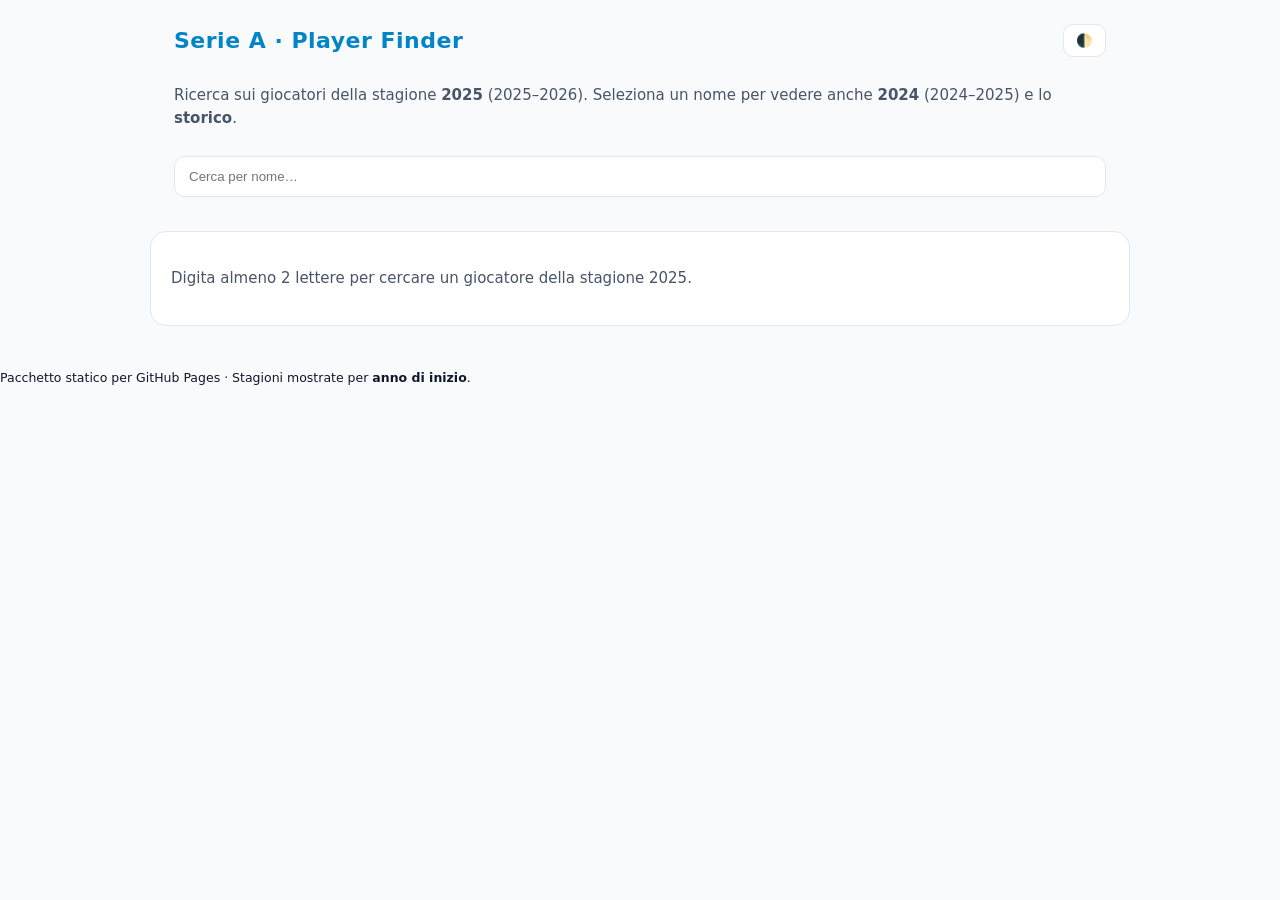
==== webapp.html @ d4aff144 "Add files via upload" ====
<!doctype html>
<html lang='it'>
<head>
  <meta charset='utf-8'/>
  <meta name='viewport' content='width=device-width,initial-scale=1'/>
  <title>Serie A · Player Finder (webapp)</title>
  <link rel='stylesheet' href='styles.css'/>
</head>
<body>
<header>
  <div class='topbar'>
    <h1>Serie A · Player Finder</h1>
    <button id='themeToggle' class='toggle' aria-label='Cambia tema'>🌓</button>
  </div>
  <p class='muted'>Ricerca sui giocatori della stagione <b>2025</b> (2025–2026). Seleziona un nome per vedere anche <b>2024</b> (2024–2025) e lo <b>storico</b>.</p>
  <input id='search' type='search' placeholder='Cerca per nome…' autocomplete='off'/>
  <ul id='suggestions' class='list'></ul>
</header>
<main id='content' class='card'>
  <p class='muted'>Digita almeno 2 lettere per cercare un giocatore della stagione 2025.</p>
</main>
<footer>
  <small>Pacchetto statico per GitHub Pages · Stagioni mostrate per <b>anno di inizio</b>.</small>
</footer>
<script src='app.js'></script>
</body>
</html>
---- styles.css ----
:root{
  --bg:#0b0f17;--card:#121827;--accent:#0ea5e9;--text:#e5e7eb;--muted:#94a3b8;
  --border:#1f2937;--badge:#0f172a;--good:#16a34a;--warn:#f59e0b;
}
/* Tema chiaro */
[data-theme="light"]{
  --bg:#f8fafc;--card:#ffffff;--accent:#0284c7;--text:#0f172a;--muted:#475569;
  --border:#e2e8f0;--badge:#f1f5f9;--good:#15803d;--warn:#b45309;
}
*{box-sizing:border-box}
body{
  margin:0;background:var(--bg);color:var(--text);
  font:15px/1.5 system-ui,-apple-system,Segoe UI,Roboto,Ubuntu,Cantarell,'Helvetica Neue',Arial,sans-serif;
  transition:background .2s,color .2s;
}
header{padding:24px;display:grid;gap:12px;max-width:980px;margin:0 auto}
.topbar{display:flex;align-items:center;justify-content:space-between}
h1{margin:0;font-size:22px;color:var(--accent);letter-spacing:.5px}
.muted{color:var(--muted)}
#search{
  width:100%;padding:12px 14px;border-radius:10px;border:1px solid var(--border);
  background:var(--card);color:var(--text)
}
.list{
  list-style:none;margin:0;padding:0;background:var(--card);border:1px solid var(--border);
  border-radius:10px;max-height:240px;overflow:auto;display:none
}
.list.show{display:block}
.list li{padding:10px 14px;cursor:pointer}
.list li:hover{background:#0f172a22}
.toggle{border:1px solid var(--border);background:var(--card);color:var(--text);border-radius:10px;padding:8px 12px;cursor:pointer}
main.card{
  max-width:980px;margin:10px auto 40px;padding:20px;background:var(--card);
  border:1px solid var(--border);border-radius:16px
}
.section{margin-top:18px}
.section h2{font-size:16px;margin:0 0 8px;color:var(--accent);display:flex;gap:8px;align-items:center;flex-wrap:wrap}
.grid{display:grid;grid-template-columns:repeat(auto-fit,minmax(180px,1fr));gap:10px}
.kv{background:#0f172a22;border:1px solid var(--border);border-radius:10px;padding:10px}
.kv .k{color:var(--muted);font-size:12px;text-transform:uppercase;letter-spacing:.8px}
.kv .v{font-size:16px;margin-top:4px}
.photo{display:flex;gap:16px;align-items:center;margin-top:10px}
.photo img{
  width:120px;height:120px;object-fit:cover;border-radius:12px;border:1px solid var(--border);background:var(--badge)
}
.badges{display:flex;gap:8px;flex-wrap:wrap}
.badge{display:inline-flex;align-items:center;gap:6px;padding:2px 8px;border-radius:12px;border:1px solid var(--border);background:var(--badge);font-size:12px}
.badge.good{color:var(--good);border-color:#14532d}
.badge.warn{color:var(--warn);border-color:#7c5200}
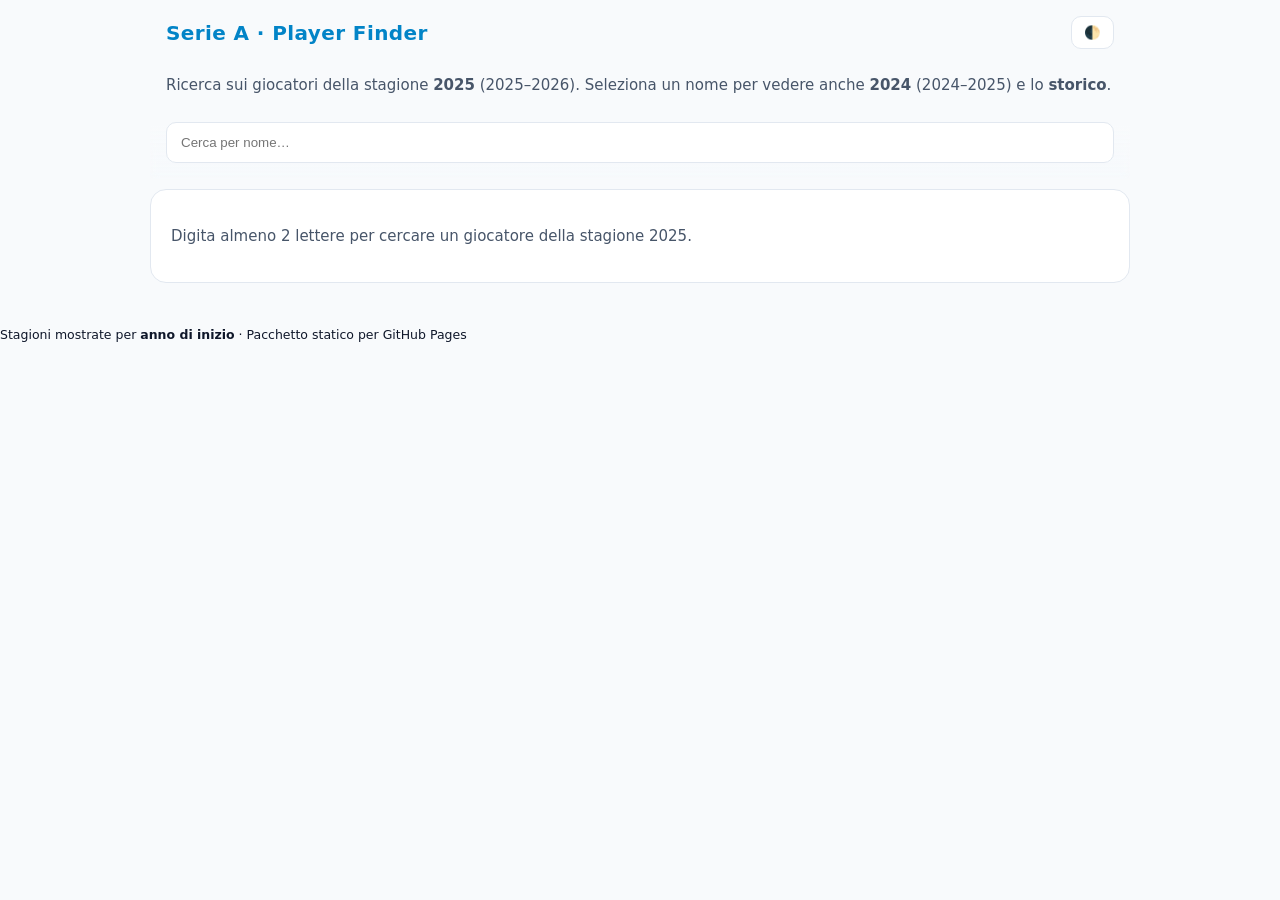
==== commit 12f953cf: "Add files via upload" ====
--- a/webapp.html
+++ b/webapp.html
@@ -20,7 +20,7 @@
   <p class='muted'>Digita almeno 2 lettere per cercare un giocatore della stagione 2025.</p>
 </main>
 <footer>
-  <small>Pacchetto statico per GitHub Pages · Stagioni mostrate per <b>anno di inizio</b>.</small>
+  <small>Stagioni mostrate per <b>anno di inizio</b> · Pacchetto statico per GitHub Pages</small>
 </footer>
 <script src='app.js'></script>
 </body>
--- a/styles.css
+++ b/styles.css
@@ -1,49 +1 @@
-:root{
-  --bg:#0b0f17;--card:#121827;--accent:#0ea5e9;--text:#e5e7eb;--muted:#94a3b8;
-  --border:#1f2937;--badge:#0f172a;--good:#16a34a;--warn:#f59e0b;
-}
-/* Tema chiaro */
-[data-theme="light"]{
-  --bg:#f8fafc;--card:#ffffff;--accent:#0284c7;--text:#0f172a;--muted:#475569;
-  --border:#e2e8f0;--badge:#f1f5f9;--good:#15803d;--warn:#b45309;
-}
-*{box-sizing:border-box}
-body{
-  margin:0;background:var(--bg);color:var(--text);
-  font:15px/1.5 system-ui,-apple-system,Segoe UI,Roboto,Ubuntu,Cantarell,'Helvetica Neue',Arial,sans-serif;
-  transition:background .2s,color .2s;
-}
-header{padding:24px;display:grid;gap:12px;max-width:980px;margin:0 auto}
-.topbar{display:flex;align-items:center;justify-content:space-between}
-h1{margin:0;font-size:22px;color:var(--accent);letter-spacing:.5px}
-.muted{color:var(--muted)}
-#search{
-  width:100%;padding:12px 14px;border-radius:10px;border:1px solid var(--border);
-  background:var(--card);color:var(--text)
-}
-.list{
-  list-style:none;margin:0;padding:0;background:var(--card);border:1px solid var(--border);
-  border-radius:10px;max-height:240px;overflow:auto;display:none
-}
-.list.show{display:block}
-.list li{padding:10px 14px;cursor:pointer}
-.list li:hover{background:#0f172a22}
-.toggle{border:1px solid var(--border);background:var(--card);color:var(--text);border-radius:10px;padding:8px 12px;cursor:pointer}
-main.card{
-  max-width:980px;margin:10px auto 40px;padding:20px;background:var(--card);
-  border:1px solid var(--border);border-radius:16px
-}
-.section{margin-top:18px}
-.section h2{font-size:16px;margin:0 0 8px;color:var(--accent);display:flex;gap:8px;align-items:center;flex-wrap:wrap}
-.grid{display:grid;grid-template-columns:repeat(auto-fit,minmax(180px,1fr));gap:10px}
-.kv{background:#0f172a22;border:1px solid var(--border);border-radius:10px;padding:10px}
-.kv .k{color:var(--muted);font-size:12px;text-transform:uppercase;letter-spacing:.8px}
-.kv .v{font-size:16px;margin-top:4px}
-.photo{display:flex;gap:16px;align-items:center;margin-top:10px}
-.photo img{
-  width:120px;height:120px;object-fit:cover;border-radius:12px;border:1px solid var(--border);background:var(--badge)
-}
-.badges{display:flex;gap:8px;flex-wrap:wrap}
-.badge{display:inline-flex;align-items:center;gap:6px;padding:2px 8px;border-radius:12px;border:1px solid var(--border);background:var(--badge);font-size:12px}
-.badge.good{color:var(--good);border-color:#14532d}
-.badge.warn{color:var(--warn);border-color:#7c5200}
+:root{--bg:#0b0f17;--card:#121827;--accent:#0ea5e9;--text:#e5e7eb;--muted:#94a3b8;--border:#1f2937;--badge:#0f172a;--good:#16a34a;--warn:#f59e0b}[data-theme='light']{--bg:#f8fafc;--card:#ffffff;--accent:#0284c7;--text:#0f172a;--muted:#475569;--border:#e2e8f0;--badge:#f1f5f9;--good:#15803d;--warn:#b45309}*{box-sizing:border-box}body{margin:0;background:var(--bg);color:var(--text);font:15px/1.5 system-ui,-apple-system,Segoe UI,Roboto,Ubuntu,Cantarell,'Helvetica Neue',Arial,sans-serif;transition:background .2s,color .2s}header{position:sticky;top:0;z-index:10;padding:16px;display:grid;gap:10px;max-width:980px;margin:0 auto;background:linear-gradient(to bottom,var(--bg) 70%,#0000);backdrop-filter:saturate(140%) blur(4px)}.topbar{display:flex;align-items:center;justify-content:space-between}h1{margin:0;font-size:20px;color:var(--accent);letter-spacing:.4px}.muted{color:var(--muted)}#search{width:100%;padding:12px 14px;border-radius:10px;border:1px solid var(--border);background:var(--card);color:var(--text)}.list{list-style:none;margin:0;padding:0;background:var(--card);border:1px solid var(--border);border-radius:10px;max-height:240px;overflow:auto;display:none}.list.show{display:block}.list li{padding:10px 14px;cursor:pointer}.list li:hover{background:#0f172a22}.toggle{border:1px solid var(--border);background:var(--card);color:var(--text);border-radius:10px;padding:8px 12px;cursor:pointer}main.card{max-width:980px;margin:10px auto 40px;padding:20px;background:var(--card);border:1px solid var(--border);border-radius:16px}.section{margin-top:18px}.section h2{font-size:16px;margin:0 0 8px;color:var(--accent);display:flex;gap:8px;align-items:center;flex-wrap:wrap}.grid{display:grid;grid-template-columns:repeat(auto-fit,minmax(180px,1fr));gap:10px}.kv{background:#0f172a22;border:1px solid var(--border);border-radius:10px;padding:10px}.kv .k{color:var(--muted);font-size:12px;text-transform:uppercase;letter-spacing:.8px}.kv .v{font-size:16px;margin-top:4px}.photo{display:flex;gap:16px;align-items:center;margin-top:10px}.photo img{width:120px;height:120px;object-fit:cover;border-radius:12px;border:1px solid var(--border);background:var(--badge)}.badges{display:flex;gap:8px;flex-wrap:wrap}.badge{display:inline-flex;align-items:center;gap:6px;padding:2px 8px;border-radius:12px;border:1px solid var(--border);background:var(--badge);font-size:12px}.badge.good{color:var(--good);border-color:#14532d}.badge.warn{color:var(--warn);border-color:#7c5200}@media (max-width:640px){h1{font-size:18px}.grid{grid-template-columns:repeat(auto-fit,minmax(150px,1fr));gap:8px}.kv{padding:8px}.kv .v{font-size:15px}main.card{margin:6px auto 24px;padding:14px}header{padding:12px;gap:8px}.photo{gap:12px}.photo img{width:96px;height:96px}}
